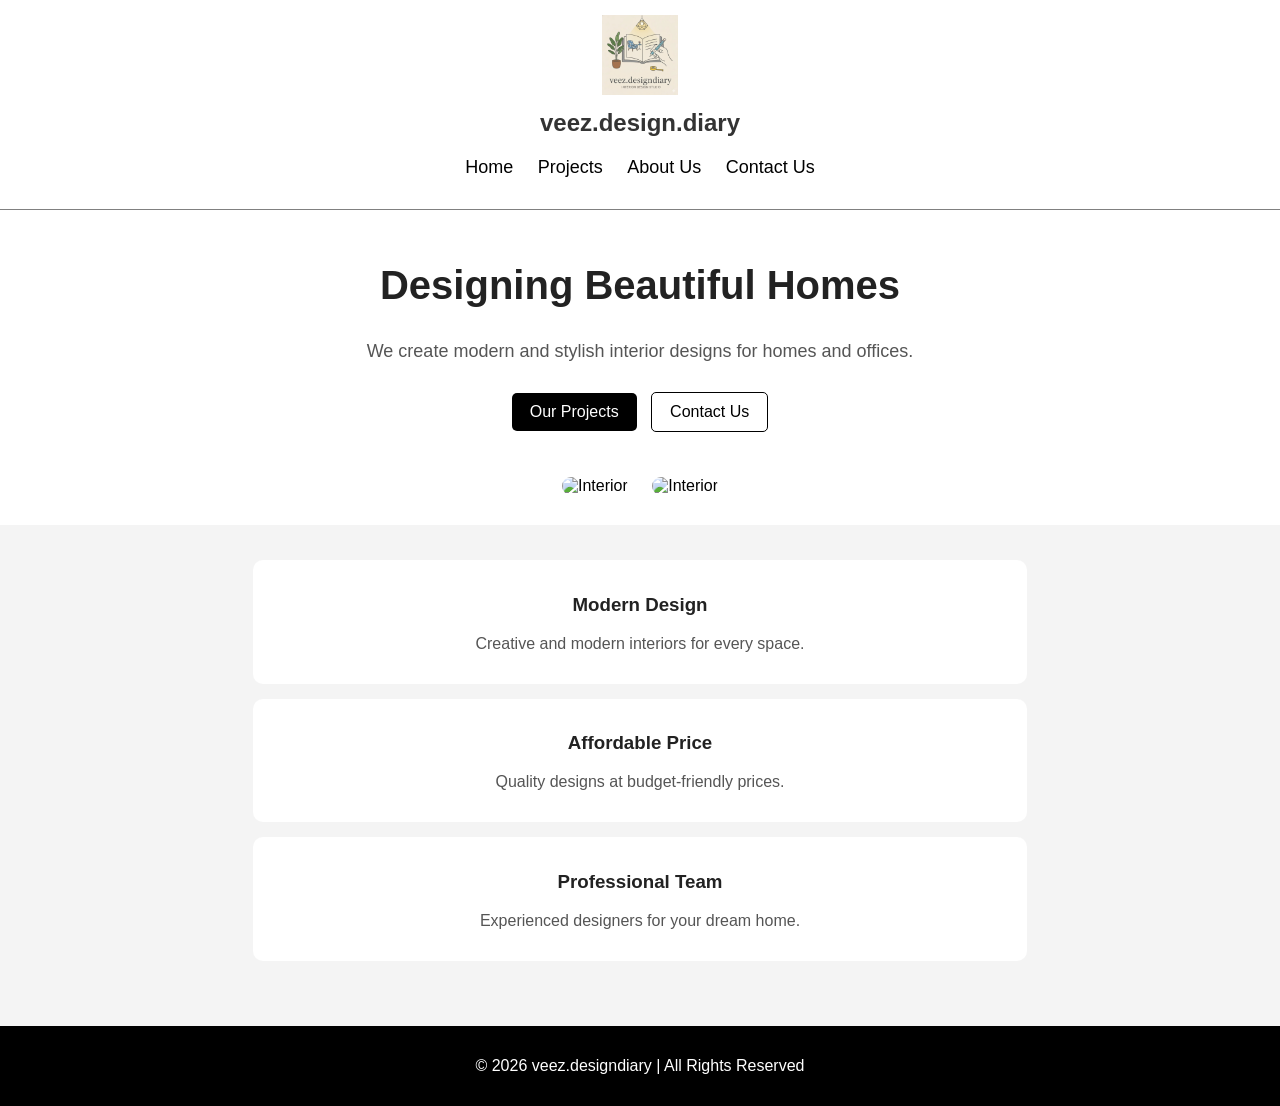
==== index.html @ 69412d4a "first commit" ====
<!DOCTYPE html>
<html lang="en">
<head>
    <meta charset="UTF-8">
    <meta name="viewport" content="width=device-width, initial-scale=1.0">
    <title>Home - veez.design.diary</title>
    <link rel="stylesheet" href="style.css">
</head>
<body>
    <header>
        <div class="logo-section">
            <img src="images\veezdesign logo.png" alt="logo">
            <h2>veez.design.diary</h2>
        </div>
        <nav>
            <ul>
                <li><a href="index.html">Home</a></li>
                <li><a href="projects.html">Projects</a></li>
                <li><a href="about.html">About Us</a></li>
                <li><a href="contact.html">Contact Us</a></li>
            </ul>
        </nav>
    </header>
    <section class="hero-section">
        <div class="hero-text">
            <h1>Designing Beautiful Homes</h1>
            <p>
                We create modern and stylish interior designs
                for homes and offices.
            </p>
            <div class="buttons">
                <a href="projects.html" class="btn-dark">Our Projects</a>
                <a href="contact.html" class="btn-light">Contact Us</a>
            </div>
        </div>
        <div class="hero-images">
            <img src="https://images.unsplash.com/photo-1505693416388-ac5ce068fe85?q=80&w=1200" alt="Interior">
            <img src="https://images.unsplash.com/photo-1484101403633-562f891dc89a?q=80&w=1200" alt="Interior">
        </div>
    </section>
    <section class="features-section">
        <div class="feature-box">
            <h3>Modern Design</h3>
            <p>Creative and modern interiors for every space.</p>
        </div>
        <div class="feature-box">
            <h3>Affordable Price</h3>
            <p>Quality designs at budget-friendly prices.</p>
        </div>
        <div class="feature-box">
            <h3>Professional Team</h3>
            <p>Experienced designers for your dream home.</p>
        </div>
    </section>
    <footer>
        <p>© 2026 veez.designdiary | All Rights Reserved</p>
    </footer>

</body>
---- style.css ----
body {
    margin: 0;
    padding: 0;
    font-family: Arial, sans-serif;
    background-color: #f4f4f4;
}

/* Header */

header {
    background-color: white;
    padding: 15px;
    border-bottom: 1px solid gray;
}

/* Logo */

.logo-section {
    text-align: center;
}

.logo-section img {
    height: 80px;
}

.logo-section h2 {
    margin-top: 10px;
    color: #333;
}

/* Navigation */

nav {
    text-align: center;
    margin-top: 15px;
}

nav ul {
    list-style-type: none;
    padding: 0;
}

nav ul li {
    display: inline;
    margin: 10px;
}

nav ul li a {
    text-decoration: none;
    color: black;
    font-size: 18px;
}

nav ul li a:hover {
    color: blue;
}

/* Hero Section */

.hero-section {
    background-color: white;
    text-align: center;
    padding: 20px;
}

.hero-text h1 {
    font-size: 40px;
    color: #222;
}

.hero-text p {
    font-size: 18px;
    color: #555;
    margin-top: 15px;
}

/* Buttons */

.buttons {
    margin-top: 25px;
}

.buttons a {
    text-decoration: none;
    padding: 10px 18px;
    margin: 5px;
    display: inline-block;
    border-radius: 5px;
}

.btn-dark {
    background-color: black;
    color: white;
}

.btn-light {
    border: 1px solid black;
    color: black;
}

/* Images */

.hero-images {
    margin-top: 30px;
}

.hero-images img {
    width: 270px;
    height: 180px;
    margin: 10px;
    border-radius: 10px;
}

/* Features Section */

.feature-box:hover{
    background-color:#f0f0f0;
}

.features-section {
    text-align: center;
    padding: 20px;
}

.feature-box {
    background-color: white;
    width: 60%;
    margin: 15px auto;
    padding: 15px;
    border-radius: 10px;
}

.feature-box h3 {
    color: #222;
}

.feature-box p {
    color: #555;
}

/* Page Section */

.page-section {
    text-align: center;
    padding: 40px;
}

.page-section h1 {
    color: #222;
}

.page-section p {
    color: #555;
    font-size: 18px;
}

.page-section img {
    width: 400px;
    margin-top: 20px;
    border-radius: 10px;
}

/* Project Cards */

.cards {
    text-align: center;
}

.card {
    background-color: white;
    width: 300px;
    padding: 20px;
    margin: 20px;
    display: inline-block;
    border-radius: 10px;
}

.card img {
    width: 100%;
    height: 200px;
    border-radius: 10px;
}

.card h3 {
    margin-top: 15px;
}

.card p {
    color: #555;
}

/* Contact Form */

.contact-form {
    background-color: white;
    width: 400px;
    margin: auto;
    padding: 25px;
    border-radius: 10px;
}

.contact-form label {
    font-weight: bold;
}

.contact-form input,
.contact-form textarea {
    width: 90%;
    padding: 10px;
    margin-top: 8px;
    border: 1px solid gray;
    border-radius: 5px;
}

.contact-form button {
    padding: 12px 20px;
    background-color: black;
    color: white;
    border: none;
    border-radius: 5px;
}

.contact-form button:hover {
    background-color: #333;
}

/* Social Media */

.page-section img {
    margin: 10px;
}

/* Footer */

footer {
    background-color: black;
    color: white;
    text-align: center;
    padding: 15px;
    margin-top: 30px;
}

/* FAQ Section */

.faq-section {
    text-align: center;
    padding: 40px;
}

.faq-section h1 {
    margin-bottom: 30px;
}

.faq-box {
    background-color: white;
    width: 70%;
    margin: 20px auto;
    padding: 20px;
    border-radius: 10px;
}

.faq-box h3 {
    color: #222;
}

.faq-box p {
    color: #555;
    margin-top: 10px;
}

/* Table Section */

.table-section {
    text-align: center;
    padding: 40px;
}

table {
    width: 70%;
    margin: auto;
    border-collapse: collapse;
    background-color: white;
}

table,
th,
td {
    border: 1px solid gray;
}

th {
    background-color: black;
    color: white;
}

th,
td {
    padding: 15px;
}
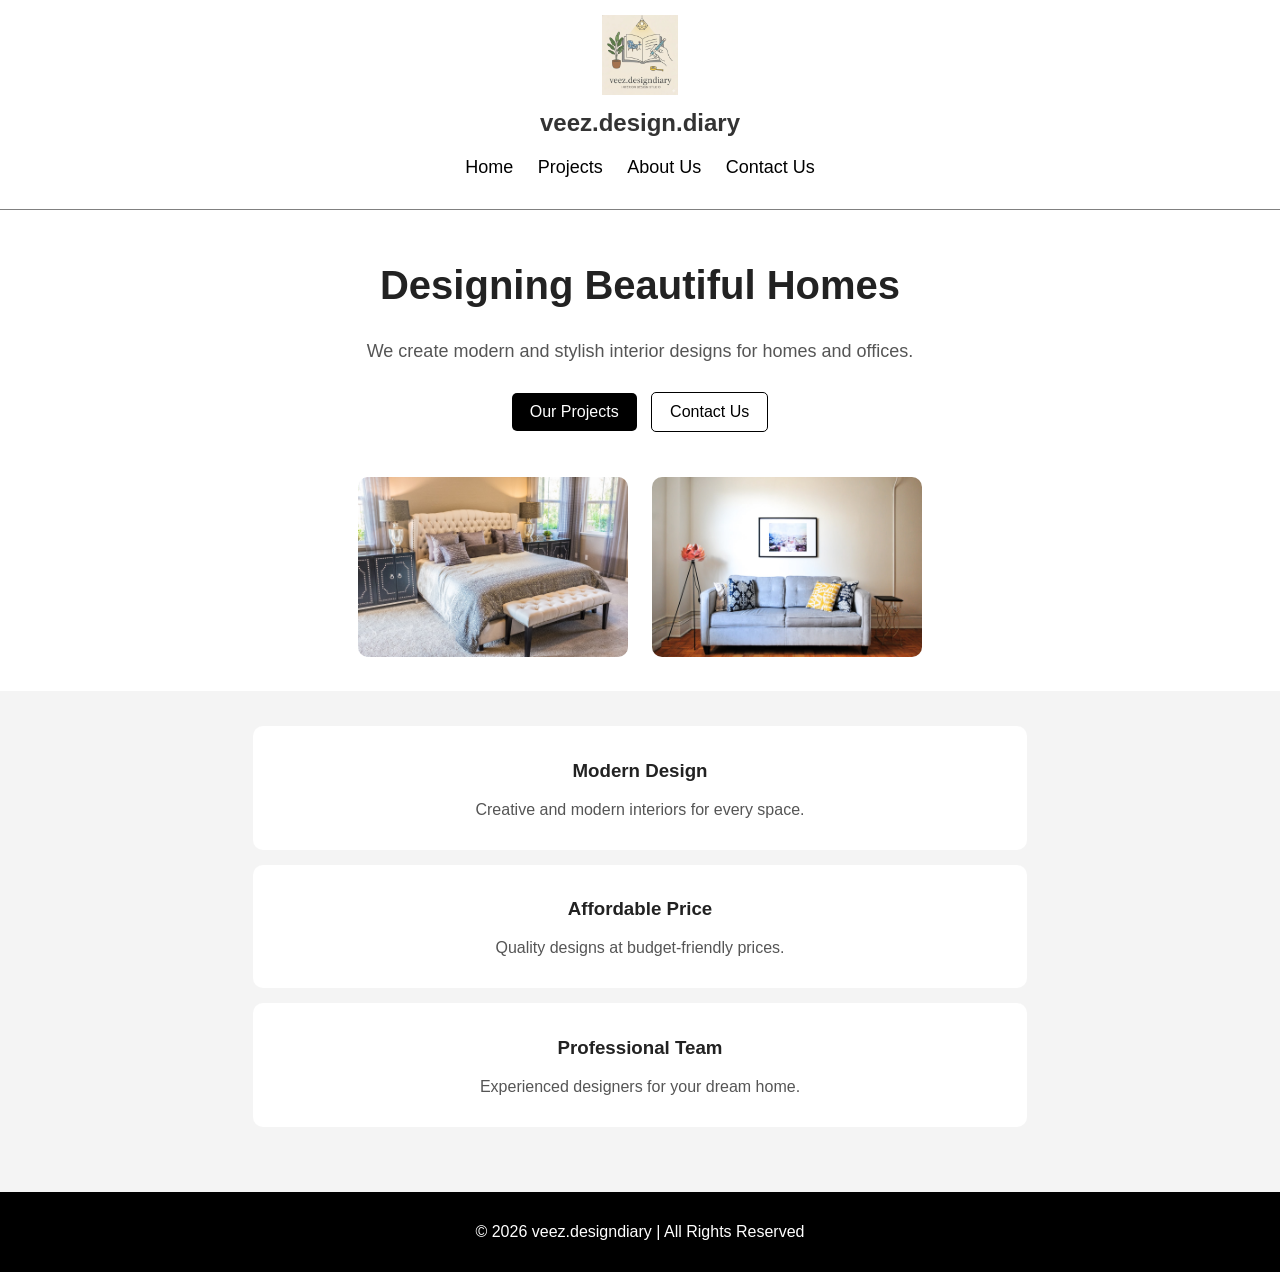
==== commit 7c804e3d: "update in the folder structure" ====
--- a/index.html
+++ b/index.html
@@ -4,7 +4,7 @@
     <meta charset="UTF-8">
     <meta name="viewport" content="width=device-width, initial-scale=1.0">
     <title>Home - veez.design.diary</title>
-    <link rel="stylesheet" href="style.css">
+    <link rel="stylesheet" href="css\style.css">
 </head>
 <body>
     <header>
@@ -34,8 +34,8 @@
             </div>
         </div>
         <div class="hero-images">
-            <img src="https://images.unsplash.com/photo-1505693416388-ac5ce068fe85?q=80&w=1200" alt="Interior">
-            <img src="https://images.unsplash.com/photo-1484101403633-562f891dc89a?q=80&w=1200" alt="Interior">
+            <img src="images\bedroom.png" alt="Interior">
+            <img src="images\sofa.png" alt="Interior">
         </div>
     </section>
     <section class="features-section">
